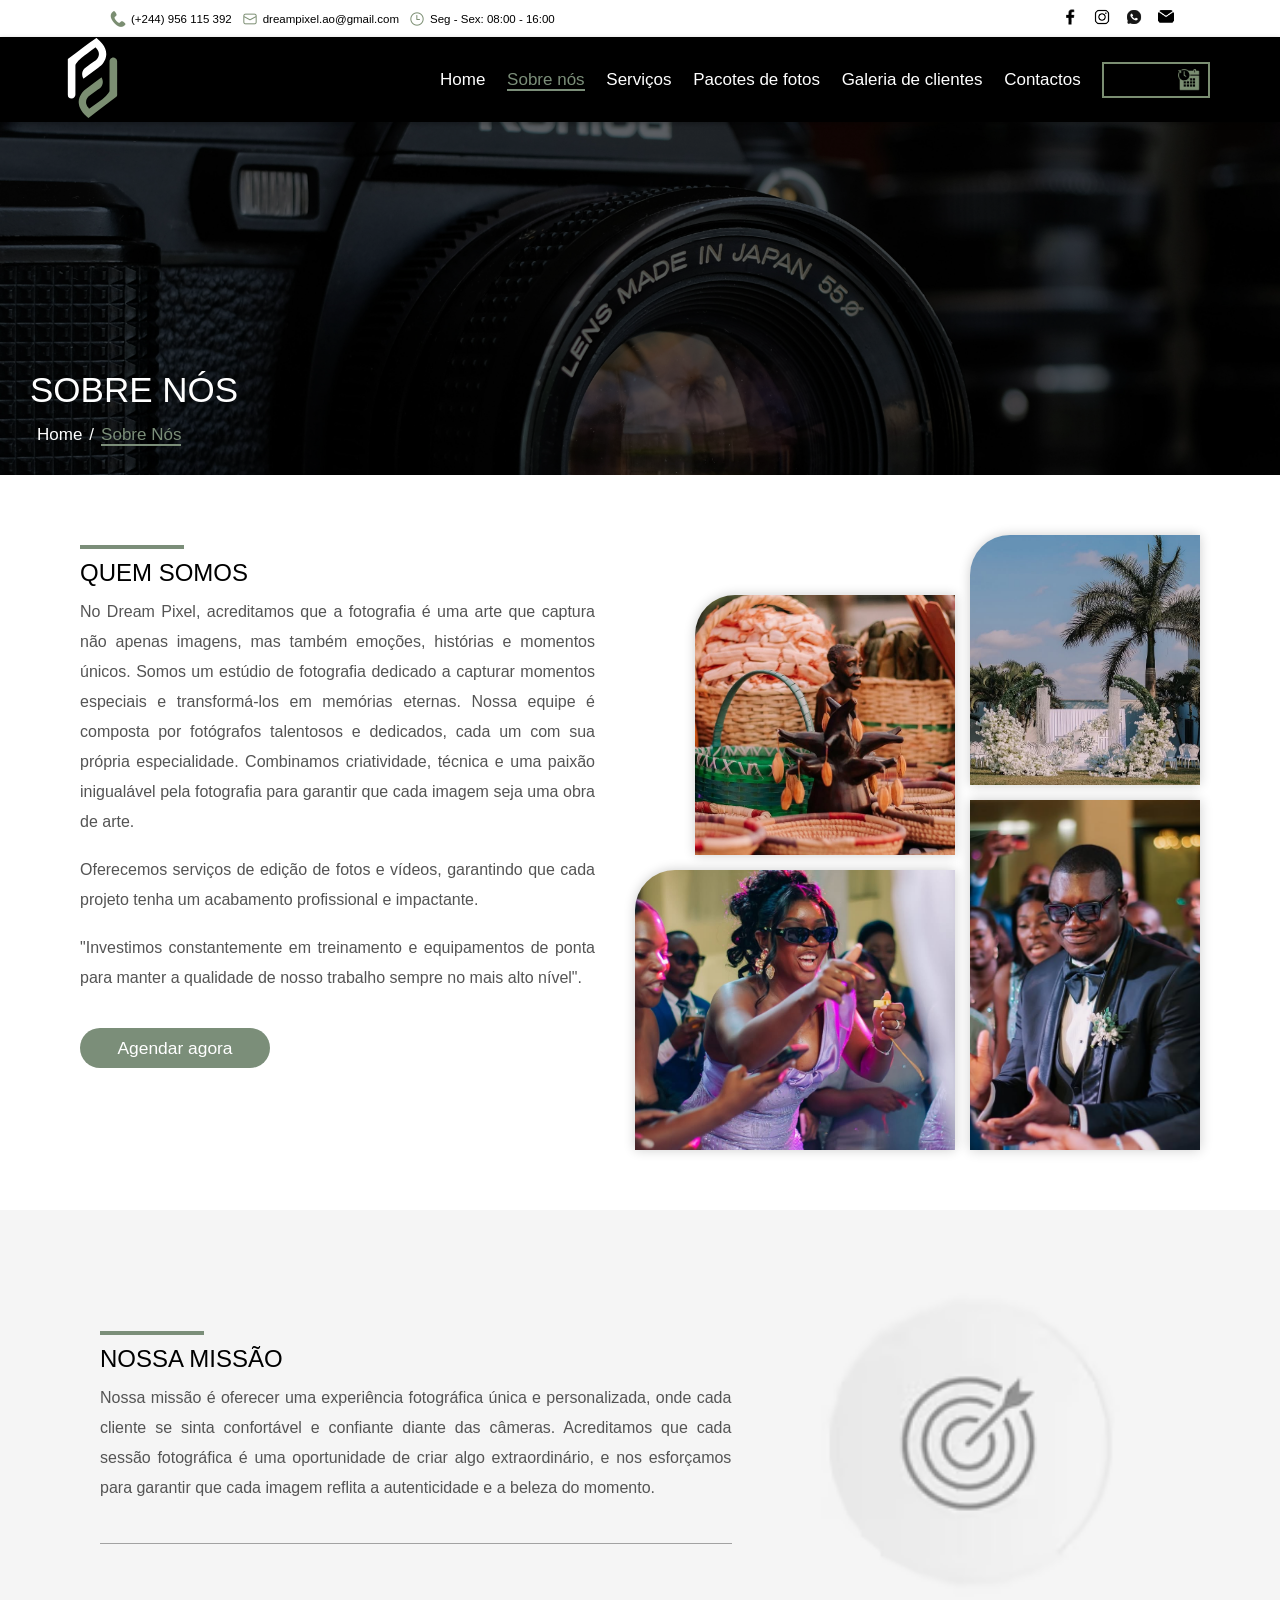
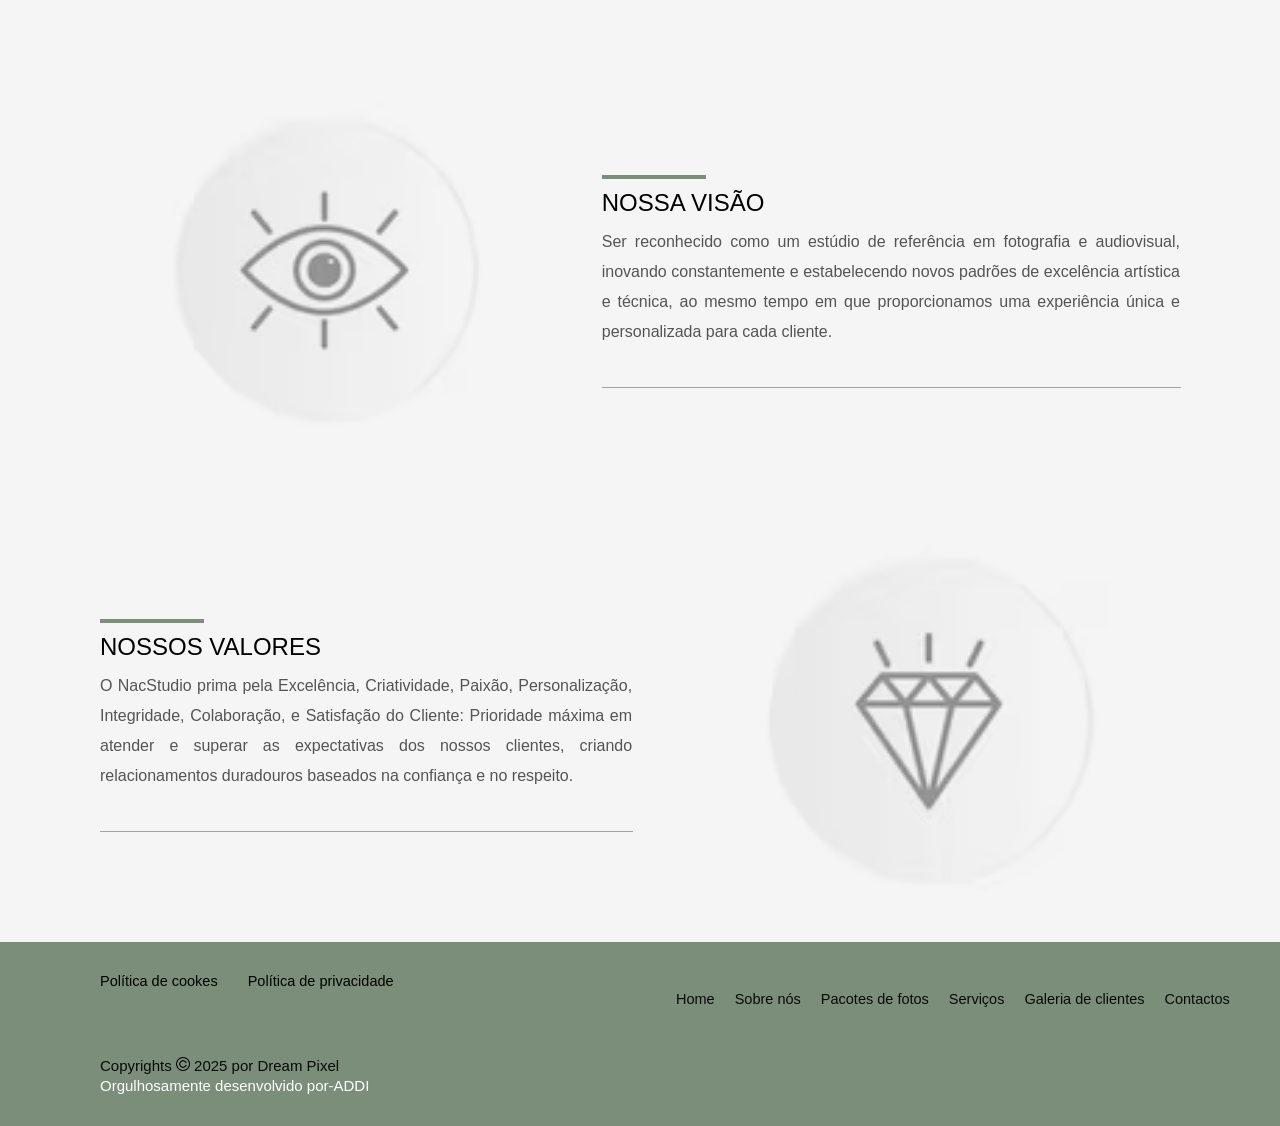
==== sobre.html @ 0a1ef699 "Add files via upload" ====
<!DOCTYPE html>
<html lang="pt-pt">
<head>
    <meta charset="UTF-8">
    <meta name="viewport" content="width=device-width, initial-scale=1.0">
    <link rel="stylesheet" href="css/slaide2.css">
    <link rel="stylesheet" href="css/style.css">
    <link rel="stylesheet" href="css/style2.css">
    <link rel="stylesheet" href="css/sobre.css">
    <link rel="stylesheet" href="css/mediaqueries.css">
    
    
    <title>Dream Pixel-Sobre nos</title>
</head>
<body>
    <div class="topoheader">
        <div class="info_contacto">
           <img src="icons8_phone.ico" alt="">
           <p>(+244) 956 115 392</p>
           <img src="iconsdd_envelope.ico" alt="">   
           <p>dreampixel.ao@gmail.com</p>
           <img src="icons8_clock.ico" alt=""> 
           <p> Seg - Sex: 08:00 - 16:00</p>

        </div>

        <div class="redes_sociais">
            <a href="https://www.facebook.com/profile.php?id=61563541110746" target="_blank">
                <img src="facebook.png" alt="" class="img">
            </a>
            
            <a href="https://www.instagram.com/dream_pixel_ao?igsh=MWpjcGRmNTVocTN6bA==" target="_blank">
                <img src="icone_instagram_32.png" alt="">
            </a>
            
            <a href="https://wa.me/244956115392" target="_blank">
                <img src="whatsapp_30px.png" alt="">
            </a>

            <a href="mailto:dreampixel.ao@gmail.com" dreampixel.ao@gmail.com="">
                <img src="icons8_envelope.ico" alt="">
            </a>
            

        </div>

    </div> 
    
    <header id="main-header">


        <div class="logo">
            <img src="css_incorporado.svg" alt="" class="img1">
            

        </div>
        
        <nav>
            <ul>
                <li><a href="index.html">Home</a></li>
                <li><a href="sobre.html" class="open">Sobre nós</a></li>
                <li><a href="index.html#servicos">Serviços</li></a>
                <li><a href="pacote_fotos.html">Pacotes de fotos</a></li>
                <li><a href="gallery.html">Galeria de clientes</a></li>
                <li><a href="contact.html">Contactos</a></li>
                <a href="agendar.html"><button>Agendar <img src="icons8_schedule.ico" alt=""></button></a>
            </ul>
        </nav>

        <button class="menu-btn" onclick="mostrarmenu()"></button>
            

    </header>
    <section id="container-menu-mediaqueries">
        <div class="menu-transparent">
            <button class="fecharmenu" onclick="fecharmenu()"><img class="fecharmenu-img" src="delete_50px.png" alt=""></button>
            <nav>
                <ul>
                    <li><a href="index.html">Home</a></li>
                    <li><a href="sobre.html" class="open">Sobre nós</a></li>
                    <li><a href="index.html#servicos">Serviços</li></a>
                    <li><a href="pacote_fotos.html">Pacotes de fotos</a></li>
                    <li><a href="gallery.html">Galeria de clientes</a></li>
                    <li><a href="contact.html">Contactos</a></li>
                    
                    
                </ul>
                <a href="agendar.html"><button>Agendar <img src="icons8_schedule.ico" alt=""></button></a>
            </nav>

            
        </div>
    </section>


    <div class="banner">
        <div class="filtro"></div>
        
    </div>
   
   <div class="banner_text">
        <h1>Sobre nós</h1>
        <div class="caminho">
            <ul>
                <li><a href="index.html">Home</a> </li>
                <li> / </li>
                <li><a href="gallery.html"  class="open">Sobre Nós</a></li>
            </ul>
        </div>
   </div>

   
   <main>
    <div  class="voltarinicio" id="iniciobtn" >
        <a href="" onclick="voltaraoinicio()"><img src="up_50px.png" alt=""></a>
    </div>
    
    <section class="sobre_nos">
        <div class="text">
            
            <hr class="separador">
            <h2>Quem somos</h2>
            <p>
                

                No Dream Pixel, acreditamos que a fotografia é uma arte que captura não apenas imagens, mas também emoções, histórias e momentos únicos. Somos um estúdio de fotografia dedicado a capturar momentos especiais e transformá-los em memórias eternas.
                Nossa equipe é composta por fotógrafos talentosos e dedicados, cada um com sua própria especialidade. Combinamos criatividade, técnica e uma paixão inigualável pela fotografia para garantir que cada imagem seja uma obra de arte.
            </p>
            <br>
            <p>Oferecemos serviços de edição de fotos e vídeos, garantindo que cada projeto tenha um acabamento profissional e impactante.</p> <br>
            <p>
                "Investimos constantemente em treinamento e equipamentos de ponta para manter a qualidade de nosso trabalho sempre no mais alto nível".
            </p>
            <div class="btn">
                <a href="agendar.html"><button class="sabermais_btn">Agendar agora</button></a>
            </div>
        </div>
        <div class="img">
            <div class="coluna1">
                <div class="img1"></div>
                <div class="img2"></div>

            </div>
            
            <div class="coluna2">
                <div class="img3"></div>
                <div class="img4"></div>
            </div>
            

        </div>

    </section>

    
    <section class="missao">
        <div class="text">
            <hr class="separador">
        
            <h2>Nossa Missão</h2>
            <p>
                Nossa missão é oferecer uma experiência fotográfica única e personalizada, onde cada cliente se sinta confortável e confiante diante das câmeras. Acreditamos que cada sessão fotográfica é uma oportunidade de criar algo extraordinário, e nos esforçamos para garantir que cada imagem reflita a autenticidade e a beleza do momento.
            </p>
            <hr class="separador_text">
        </div>
        <div class="missao_img">
            <img src="missao.png" alt="">
        </div>
    </section>

    <section class="visao">

        <div class="visao_img">
            <img src="visao.png" alt="">
        </div>
        <div class="text">
            <hr class="separador">
            <h2>Nossa Visão</h2>
            <p>
                Ser reconhecido como um estúdio de referência em fotografia e audiovisual, inovando constantemente e estabelecendo novos padrões de excelência artística e técnica, ao mesmo tempo em que proporcionamos uma experiência única e personalizada para cada cliente.
            </p>
            <hr class="separador_text">
        </div>

    </section>

    <section class="valores">


        <div class="text">
            <hr class="separador">
            <h2>Nossos Valores</h2>
            <p>
                O NacStudio prima pela 
                Excelência, Criatividade, Paixão, Personalização, Integridade, Colaboração, e 
                Satisfação do Cliente: Prioridade máxima em atender e superar as expectativas dos nossos clientes, criando relacionamentos duradouros baseados na confiança e no respeito.
            </p>
            <hr class="separador_text">
        </div>

        <div class="valores_img">
            <img src="valores.png" alt="">
        </div>

    </section>
    
        <footer>
        <div class="links">
            <div class="privacidade">
                <ul>
                    <li>Política de cookes</li>
                    <li>Política de privacidade</li>

                </ul>
            </div>
            <div class="nav">
                <ul>
                    <li><a href="index.html">Home</a></li>
                    <li><a href="sobre.html">Sobre nós</a></li>
                    <li><a href="pacote_fotos.html">Pacotes de fotos</a></li>
                    <li><a href="index.html#servicos">Serviços</a></li>
                    <li><a href="gallery.html">Galeria de clientes</a></li>
                    <li><a href="contact.html">Contactos</a></li>

                </ul>
            </div>
        </div>
        <div class="direitos_reservados">
            <p>
            Copyrights <img src="direitos_reservados_img.png"  height="14px" class="Autor Durão Gaspar"> 2025 por Dream Pixel <br><span>Orgulhosamente desenvolvido por-ADDI</span>
            
            </p>
            
        </div>
    </footer>


    
    </main>




    <script src="javascript/script.js"></script>
    <script src="javascript/cart.js"></script>

    
</body>
</html>
---- css/slaide2.css ----
.slaider{
    top: 122px;
    width: 100%;
    height: auto;
    overflow: hidden;
    position: relative;
    display: flex;
    align-items: center;
    justify-content: center;

}
.filtro{
    position: absolute;
    top: 0;
    left: 0;
    width: 100%;
    height: 100%;
    background-color: rgba(0, 0, 0, 0.582);
    }

.slaider .slides{
    width: 100vw;
    height: auto;
    display: flex;
    
    
    
}

.slaider .slides input{
    display: none;
}

.slaider .slaide{
    width: 100%;
    position: relative;
    transition: 2s;
    display: flex;
    justify-content: center;
    align-items: center;
    
}

.slaider .slaide img{

    width: 100vw;
    height: 540px;
}
.slaider .slaide h1{
    position: absolute;
    font-family: 'Source Sans 3', sans-serif;
    text-align: center;
    align-items: center;
    justify-content: center;
    display: flex;
    z-index: 1;
    color: white;
    border: 0;
    width: 780px;
    font-style: inherit;
    outline: 0;
    padding: 0;
    vertical-align: baseline;
    font-size: 35px;
    font-weight: normal;
    text-transform: uppercase;

}



.slaider .manual-btn{
    border: 2px solid #7b8e79;
    padding: 4px;
    border-radius:10px ;
    cursor: pointer;
    transition: 1s;
    z-index: 1;
}

.slaider .manual-btn{
    margin-right: 10px;
}

.slaider .manual-btn:hover{
    background-color: #7b8e79;
}

.slaider .slides #radio1:checked ~ .first{
    margin-left: 0;
}

.slaider .slides #radio2:checked ~ .first{
    margin-left: -100%;
}



.slaider .navigation-auto div{
    border: 2px solid #7b8e79;
    padding: 4px;
    border-radius:10px ;
    cursor: pointer;
    transition: 1s;
    z-index: 1;
    
}

.slaider .navigation-auto{
    display: flex;
    justify-content: center;
    align-items: center;
    position: absolute;
    width: 100%;
    bottom: 5vh;
    
}

.slaider .navigation-auto div:not(:last-child){
    margin-right: 10px;
    margin-left: 10px;
}
.slaider .navigation-auto div:not(:first-child){
    margin-right: 5px;
    
}

.slaider #radio1:checked ~ .navigation-auto .auto-btn1{
    background-color: #7b8e79;
}

.slaider #radio2:checked ~ .navigation-auto .auto-btn2{
    background-color: #7b8e79;
}
---- css/style.css ----
*{
    padding: 0;
    margin: 0;
    scroll-behavior: smooth;
    user-select: none;

    
    
    
}

.banner{
    width: 100%;
    height: 500px;
    background: url(../pexels-ngochuy-10087655.jpg) no-repeat  center;
    background-size: cover;
    position: fixed;
    top: 85px;
       
}

.text{
    width: 98%;
}

.separador{
    padding: 2px;
    margin: 10px 0;
    border: none;
    background-color: #7b8e79;
    width: 100px;

}

main{

    position: relative;
    height: auto;
    z-index: 1;
    background-color: white;

}

.banner_text{
    z-index: 1;
    position: relative;
    font-family: 'Source Sans 3', sans-serif;
    width: 100%;
    top: 370px;
    margin-bottom: 400px;

}

.banner_text h1{
    font-size: 35px;
    font-weight: 400;
    text-transform: uppercase;
    color: white;
    margin-left: 30px;
    margin-bottom: 15px;
}
body{
    position:relative;
    height: auto;
    box-sizing: border-box;
    max-width: 100vw;
    

    
   
}

body .topoheader{
    padding: 5px  0px !important;
    
    background-color: #fff !important;
    align-items: center !important;
    height: 27px !important;
    position: fixed !important;
    top: 0 !important;
    left: 0 !important;
    z-index: 1000 !important;
    width: 100% !important;
    display: flex;
    justify-content: space-between ;
    


}
body .topoheader .info_contacto{
    margin-left: 100px !important;
    font-family: Arial, sans-serif !important;
    align-items: center !important;
    display: flex ;
    color: #000 !important;

}
body .topoheader .info_contacto p{
    margin-left: 5px !important;
    font-size: 11.5px !important;
    margin-bottom: 0rem;
    
    
    
}
body .topoheader .info_contacto img{
    width: 16px !important;
    margin-left:10px ;

}
body .topoheader .redes_sociais{
    margin-right: 100px ;

}
.redes_sociais a{
    text-decoration: none !important;
    color: transparent !important;

}
body .topoheader .redes_sociais img{
    width: 18px !important;
    border-radius: 50% !important;
    padding: 5px !important;

}
body .topoheader .redes_sociais img:not(:last-child){
    margin:0px 5px !important;

}

body .topoheader .redes_sociais img:hover{

   
    background-color: #7b8e79 !important;

}

header{
    width: 100%;
    background-color: #000;
    display: flex;
    justify-content:space-between;
    align-items: center;
    height: 85px;
    position: fixed;
    transition: 0.5s;
    box-shadow: 0 2px 5px rgba(0, 0, 0, 0.3);
    top: 37px;
    left: 0;
    z-index: 1000;


    
}


header .logo .img1{
    margin-left: 35px;
    width: 115px;  
    height: 80px;
    background-color: black;
}
header nav ul{
    display: flex;
    margin-right: 70px;
    justify-content: space-between;
    width: 770px;
    align-items: center;

}


header nav ul li{
    list-style-type: none;
    font-weight: 500;
    font-size: 17px;
    font-family: Open Sans, sans-serif;
    color: #fff;
    
    

}

header nav ul a{
    text-decoration: none;
    font-weight: 500;
    font-size: 17px;
    font-family: Open Sans, sans-serif;
    color: #fff;
    

}

.open{
    color: #7b8e79 !important;
    border-bottom:2px solid #7b8e79;

    

}

header nav ul li a:hover{
    color: #7b8e79;
    text-decoration: none;
}



header nav ul button, .menu-transparent a button{
    
    font-weight: 500;
    font-size: 16px;
    font-family: Open Sans, sans-serif;
    padding: 5px 8px;
    background-color: transparent;
    border: 2px solid #7b8e72;
    color: #000;
    align-items: center;
    display: flex;
    cursor: pointer;
    transition: 0.4s;
    

}

header nav ul button img, .menu-transparent a button img{
    width: 22px;
    margin-left: 5px;
}
header nav ul button:hover{

    background-color: #0909090d;
}

header .menu-btn{
    display: none;
    cursor: pointer;
    background-color: transparent;
    border: none;
    margin-right: 40px;
    width: 40px;
    height: 40px;
    background: url(../menubranco.png) center no-repeat;
    background-size: cover;
}
header .menu-btn:hover{
    background-color: rgb(238, 238, 238);

}


#container-menu-mediaqueries{
    display: none;
    backdrop-filter: blur(10px);
    position: fixed;
    top: 0px;
    left: 0;
    width: 100%;
    height: 100%;
    background-color: rgba(0, 0, 0, 0.5);
    z-index: 1000;

}
.menu-transparent{
    
    padding-left: 35px;
    position: fixed;
    top: 0px;
    right: 0;
    background-color: #fff;
    width: 80vw;
    height: 100vh;
    color: #000;
}
.menu-transparent .fecharmenu-img{

    width: 19px;
    height: 19px;

}
.menu-transparent .fecharmenu{
    display: flex;
    align-items: center;
    position: absolute;
    top: 10px;
    right: 30px;
    width: auto;
    border: none;
    padding: 10px;
    border-radius: 50%;
    background-color: transparent;
    cursor: pointer;
    transition: 0.6s;
}
.menu-transparent .fecharmenu:hover{
    
    background-color: rgb(238, 238, 238);

}
.menu-transparent nav ul{
    margin-top: 65px;
    margin-right: 30px;
    display: flex;
    flex-direction: column;
    gap: 15px;
    margin-bottom: 20px;
    color: #000;
    
}
.menu-transparent nav ul li{
    padding-bottom: 8px;
    list-style-type: none;
    font-weight: 800;
    font-size: 12.5px;
    font-family: Open Sans, sans-serif;
    color: #090909;
    text-transform: uppercase;
    

}
.menu-transparent nav ul li:not(:last-child){
    border-bottom: 0.1px solid rgba(93, 93, 93, 0.232);
}

.menu-transparent  a{
    text-decoration: none;
    font-weight: 700;
    font-size: 12.5px;
    font-family: Open Sans, sans-serif;
    color: #090909;
    
}
.menu-transparent nav ul li a:hover{
    color: #7b8e79;
    text-decoration: none;
}
.menu-transparent nav ul li:hover{
    background-color: #e6e6e680;
    cursor: pointer;

}
.menu-transparent nav ul button{

    color: #000;
}
.menu-transparent nav ul button:hover{

    background-color: #0909090d;
}


.voltarinicio{
    position: absolute;
    position: fixed;
    top: 90vh;
    right: 3vw;
    background-color: #7b8e79;
    padding: 5px;
    z-index: 1;
    cursor: pointer;
    display: none;
    transition: 1s;
    border-radius: 10%;
    box-shadow: 0px 0px 4px 0px black;
    

}
.voltarinicio img{
    height: 28px;

}

.caminho ul{
    display: flex;
    margin-left: 30px;
    margin-bottom: 30px;


}
.caminho ul li, .caminho ul li a{
    list-style-type: none;

    font-weight: 500;
    font-size: 17px;
    font-family: Open Sans, sans-serif;
    color: #ffffff;
    text-decoration: none;

}
.caminho ul li{
    margin-left: 7px;
}
.caminho ul li:hover{
    cursor: pointer;
    border-bottom: 1px dotted white;
}

footer{
    font-weight: 500;
    font-family: syne, sans-serif !important;
    background-color: #7b8e79 !important;
    padding-top: 30px !important;
    padding-bottom: 30px !important;
    padding-left: 100px !important;
    height: max-content !important;
    width: auto;
    flex-wrap: wrap;
    
}
footer .privacidade ul{
    display: inline-flex !important;
    gap: 30px;
    width: auto !important;

}
footer ul li{
    
    list-style-type: none !important;
    font-weight: 500 !important;
    font-size: 14.5px !important;
    font-family: Open Sans, sans-serif !important;

    
    
}
footer ul li a:hover{
    cursor: pointer;
    border-bottom: 1px dotted black;
}

footer .nav ul{
    
    flex-wrap: wrap !important;
    display: inline-flex;
    gap: 20px;
    margin-left: 45vw;


    
}
footer .nav ul a{
    width: auto;
    text-decoration: none;
    color: #090909;

    

}

.direitos_reservados{
    
    color: #090909 !important;
    font-size: 15px;
    font-family:  syne, sans-serif;
    margin-top: 3rem;
    
}
.direitos_reservados p{
    line-height: 20px;
    
}

.direitos_reservados span{
    
    color: #fff;

}
---- css/style2.css ----
.sobre_nos{
    font-family: 'Source Sans 3', sans-serif;
    display: flex;
    padding: 60px 80px;
    background-color: white;
    width: auto;
    box-sizing: border-box;
    gap: 40px;
    margin-top: 160px;

    
}


.sobre_nos .text h1{
    margin-bottom: 20px;
    font-size: 35px;
    font-weight: 400;
    text-transform: uppercase;
}

.text h2{
    margin-top: 10px;
    margin-bottom: 10px;
    font-weight: 400;
    text-transform: uppercase;
    font-family: 'Source Sans 3', sans-serif;
    
}
.sobre_nos .text .btn{
    display: flex;
    width: auto;
    margin: 30px 0;
    gap: 30px;


}

.sobre_nos  button{
    border: none;
    width: 190px;
    height: 40px;
    font-size: 17.4px;
    margin: 5px 0;
    cursor: pointer;
    border-radius: 90px;
    font-weight: 500;
    
}

.sobre_nos  .sabermais_btn{
    background-color:#7b8e79;
    color: white;
}
.sobre_nos .text .btn .contactar_btn{
    color: #7b8e79;
    background-color: transparent;
    border: 2px solid #7b8e79;
}




.sobre_nos .text p{
    color: rgb(84, 84, 84);
    font-weight: 500;
    text-align: justify;
    line-height: 30px;
    font-family: 'Source Sans 3', sans-serif;
}
.sobre_nos .img{
    
    display: flex;
    gap: 15px;
    
   
    
}
.sobre_nos .img .coluna1, .coluna2{
    display: flex;
    flex-direction: column;
    gap: 15px;


}
.sobre_nos .img .img1, .img2, .img3, .img4{
    background-size: cover;
    background-repeat: no-repeat;
    background-position: center !important;
    box-shadow: 0px 0px 12px 0px rgba(0,0,0,0.2);

    
}
.sobre_nos .img .img1{
    margin-top: 60px;
    margin-left:60px ;
    background-color: aqua;
    width: 260px;
    height: 260px;
    border-top-left-radius: 40px;
    background-image: url(../imagens/gallery6.jpg);
    
}
.sobre_nos .img .img2{

    
    background-color: aqua;
    width: 320px;
    height: 280px;
    border-top-left-radius: 40px;
    background-image: url(../imagens/gallery11.jpg);
    
}


.sobre_nos .img .img3{
    border-top-left-radius: 40px;
    background-color: aqua;
    width: 230px;
    height: 250px;
    background-image: url(../imagens/gallery7.jpg);

}
.sobre_nos .img .img4{
    background-color: aqua;
    width: 230px;
    height: 350px;
    background-image: url(../imagens/gallery4.jpg);

}


.separador_text{
    margin-top: 40px;
    width: 100%;
    background-color: rgb(162, 162, 162);
    border: none;
    padding: 0.5px;
}
.nossos_servicos{
    font-family: 'Source Sans 3', sans-serif;
    background-color: #F5F5F5;
    padding: 35px 0px;
    display: flex;
    align-items: center;
    justify-content: center;
    flex-direction: column;
    text-align: center;
    
    

}
.nossos_servicos .servicos{
   margin-top: 40px;
    display: flex;
    flex-wrap: wrap;
    justify-content: center;
    gap: 15px;
    width: 100%;

    

}


.nossos_servicos .servicos .servico{
   
   background-color: white;
   justify-content: center;
   border-radius: 8px;
   border: 1.5px solid #7b8e79;
   height: 350px;
   width: 250px;
   padding: 30px 10px;
   transition: 0.3s;
   

    

}
.nossos_servicos .servicos .servico:hover{
    box-shadow: 0px 0px 10px 0px #7b8e79;
 
 }
 

.nossos_servicos .servicos .servico img{

    width: 60px;
    height: 60px;
    padding: 5px;
    border-radius: 50%;
    border: 0.5px solid #7b8e79;
    background-color: none;
    mix-blend-mode: multiply;

     
 
 }
 .nossos_servicos .servicos .servico h3{
    margin: 20px 0px;
    font-weight: 400;
   font-size: 18px;
}

#text{
    width: auto;
    justify-content: center;
    align-items: center;
    display: flex;
    flex-direction: column;
    flex-wrap: wrap;

    
}
.text p{
    color: rgb(84, 84, 84);
    font-weight: 500;
    text-align: center;
    line-height: 30px;
    font-family: 'Source Sans 3', sans-serif;
   

}


.nossos_servicos .servicos .servico p{
    
    color: rgb(61, 61, 61);
    font-weight: 500;
    text-align: justify;
    line-height: 25px;
   

}

.nossos_servicos .text .separador{
    padding: 2px;
    margin: 20px 0;
    border: none;
    background-color: #7b8e79;
    width: 100px;
    

}

.banner_agendar{
    font-family: 'Lucida Sans', 'Lucida Sans Regular', 'Lucida Grande', 'Lucida Sans Unicode', Geneva, Verdana, sans-serif;
    height: 270px;
    position: relative;
    margin: 30px 10px;
    color: white;
    text-align: left;
    background: url(../pexels-standsome-worklifestyle-3540493-10321994.jpg) no-repeat  center;
    background-size: cover;
    padding:20px 50px;
    display: flex;
    flex-direction: column;
    
    

}
.banner_agendar h2{
    
    margin-top: 40px;
    font-weight: 400;
    width: 500px;
    font-size: 30px;
    z-index: 1;
    text-shadow: 0px 0px 1.5px  black;
}
.banner_agendar p{
    margin-left: 3px;
    margin-top: 7px;
    z-index: 1;
    font-size: 16px;
    text-shadow: 0px 0px 1.5px  black;
    text-align: justify;
    
}

.banner_agendar button{
    border: none;
    width: 160px;
    height: 40px;
    font-size: 17.4px;
    margin: 20px 0;
    cursor: pointer;
    border-radius: 8px;
    font-weight: 500;
    background-color: #7b8e79;
    color: white;
    z-index: 1;
}
.banner_agendar  a{
    z-index: 1;
}
.filtros{
    position: absolute;
    top: 0;
    left: 0;
    width: 100%;
    height: 100%;
    background-color: rgba(0, 0, 0, 0.56);
    }

    .depoimentos .topo-slaide{
        display: flex;
        justify-content: space-between;
        font-family: "Work Sans", sans-serif;
        padding: 0px 50px;
        margin: 20px 0;
    }
    .depoimentos .topo-slaide p{
        color: #7b8e79;
       

    }
    .depoimentos .topo-slaide .botoes{
       
        width: 80px;
        display: flex;
        justify-content: space-between;

    }
    .depoimentos .topo-slaide .botoes button{
        background-color: transparent;
        padding: 5px;
        border-radius: 50%;
        border: 1.5px solid black;
        width: 30px;
        cursor: pointer;


    }
    .depoimentos .topo-slaide .botoes button:hover{
        background-color: rgba(0, 0, 0, 0.052);

    }
---- css/sobre.css ----
.missao p, .visao p, .valores p{
    color: rgb(84, 84, 84);
    font-weight: 500;
    text-align: justify;
    line-height: 30px;
    font-family: 'Source Sans 3', sans-serif;
}

.missao, .visao, .valores{
    font-family: 'Source Sans 3', sans-serif;
    display: flex;
    justify-content: center;
    padding: 40px 100px ;
    align-items: center;
    height: auto;
    gap:40px;
    background-color: #F5F5F5;
    
    
    
}
.missao .missao_img{
    width: auto;
    
    height: auto;

}

.missao .missao_img img, .visao .visao_img img, .valores .valores_img img{
    width: 40;
    height: 40vh;
    mix-blend-mode: multiply;

}


.visao .visao_img{
    width: auto;
    
    height: auto;

}

.valores .valores_img{
    width: auto;
    
    height: auto;

}
---- css/mediaqueries.css ----
@media (max-width:1024px ){


    body .topoheader{
        justify-content: center;
        align-items: center;
    }
    body .topoheader .info_contacto{
        display: none;
    }
    body .topoheader .redes_sociais{
        margin: 0;
    }
    header .menu-btn{
        display: block;
    }

    


    .contacto{
        justify-content: space-between;
        padding: 0 50px;
    }

    .banner_agendar h2{
        width: 95%;

    }



}

@media (max-width: 767px ){



    header nav{
        display: none;

    }
    footer{

        padding-left: 15vw !important;

        
    }

    footer .nav ul{
        gap: 10px;
        margin-top: 30px;
        flex-direction: column;
        margin-left: 0px;
        
        
    }
    .missao, .visao, .valores{
        display: flex;
        flex-direction: column;
        align-items: center;
        justify-content: center;
        padding: 60px 40px;

    }
    .missao_img, .visao_img, .valores_img{
        margin: 0;
    }

    .sobre_nos{
        display: flex;
        flex-direction: column;
        align-items: center;
        padding: 60px 40px;
        
    }
    .sobre_nos .text{
        width: 100%;

    }
    .sobre_nos .text .btn{
        gap: 10px;
        align-items: center;
        flex-direction: column;
        justify-content: center;
    
    }
    .sobre_nos .text p{
        
        font-weight: 200;
    }
    .missao p, .visao p, .valores p{
        font-weight: 200;
    }
    

    .contacto{
        padding: 20px 40px;
        flex-direction: column;
        align-items: center;
        justify-content: center;
    }
    .contacto .info_contactos{
        width: 300px;
    }

    .formulario{
        width: 300px;
    }

    .slaider .slaide h1{

        top: 200px;
        z-index: 1;
        color: white;
        border: 0;
        width:100vw ;
        font-size: 25px;

    }

    .slaider .slaide img{

        height: 400px;
    }





    .depoimento p{
        
        font-size: 17px;

       
    }

    .sobre_nos .img{
        
        display: flex;
        gap: 15px;
        width: 100%;
        height: 500px;
        
       
        
    }

    .sobre_nos .img .coluna1, .coluna2{
        display: flex;
        flex-direction: column;
        gap: 15px;
        
    
    }
    .sobre_nos .img .coluna1{
        width: 57%;
        height: auto;
    }
    .sobre_nos .img .coluna2{
        width: 40%;
        height: auto;
    }
    .sobre_nos .img .img1, .img2, .img3, .img4{
        background-size: cover;
        background-repeat: no-repeat;
        background-position: center;
        box-shadow: 0px 0px 12px 0px rgba(0,0,0,0.2);
    
        
    }
    .sobre_nos .img .img1{
        margin-top: 60px;
        margin-left:60px ;
        background-color: aqua;
        width: 71.5%;
        height: 42%;
        border-top-left-radius: 40px;

        
    }
    .sobre_nos .img .img2{
    
        
        background-color: aqua;
        width: 98%;
        height: 45%;
        border-top-left-radius: 40px;

        
    }
    
    
    .sobre_nos .img .img3{
        border-top-left-radius: 40px;
        background-color: aqua;
        width: 100%;
        height: 40%;

    
    }
    .sobre_nos .img .img4{
        background-color: aqua;
        width: 100%;
        height: 56%;

    
    }
    .agendar{
        margin: 20px 40px;
   
    }
    #text{
        margin: 0px 25px;
    
        
    }




    

}
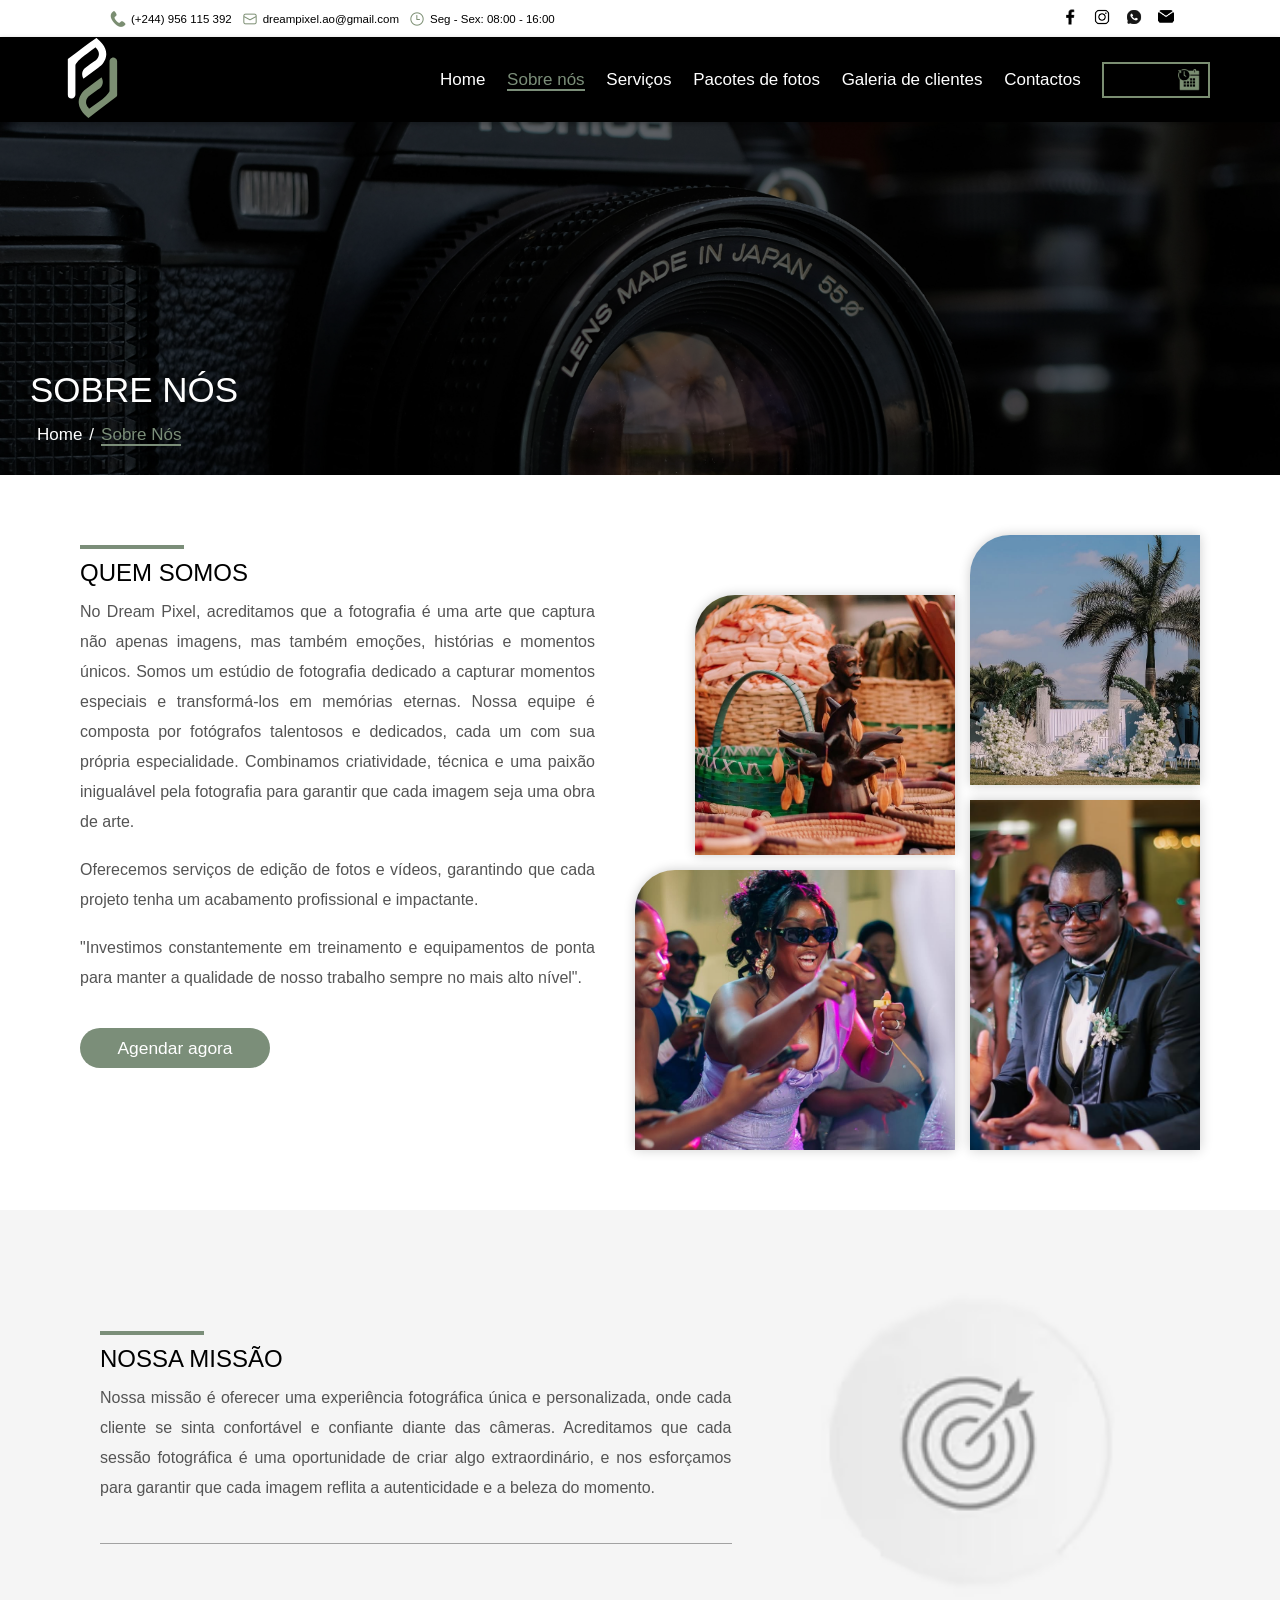
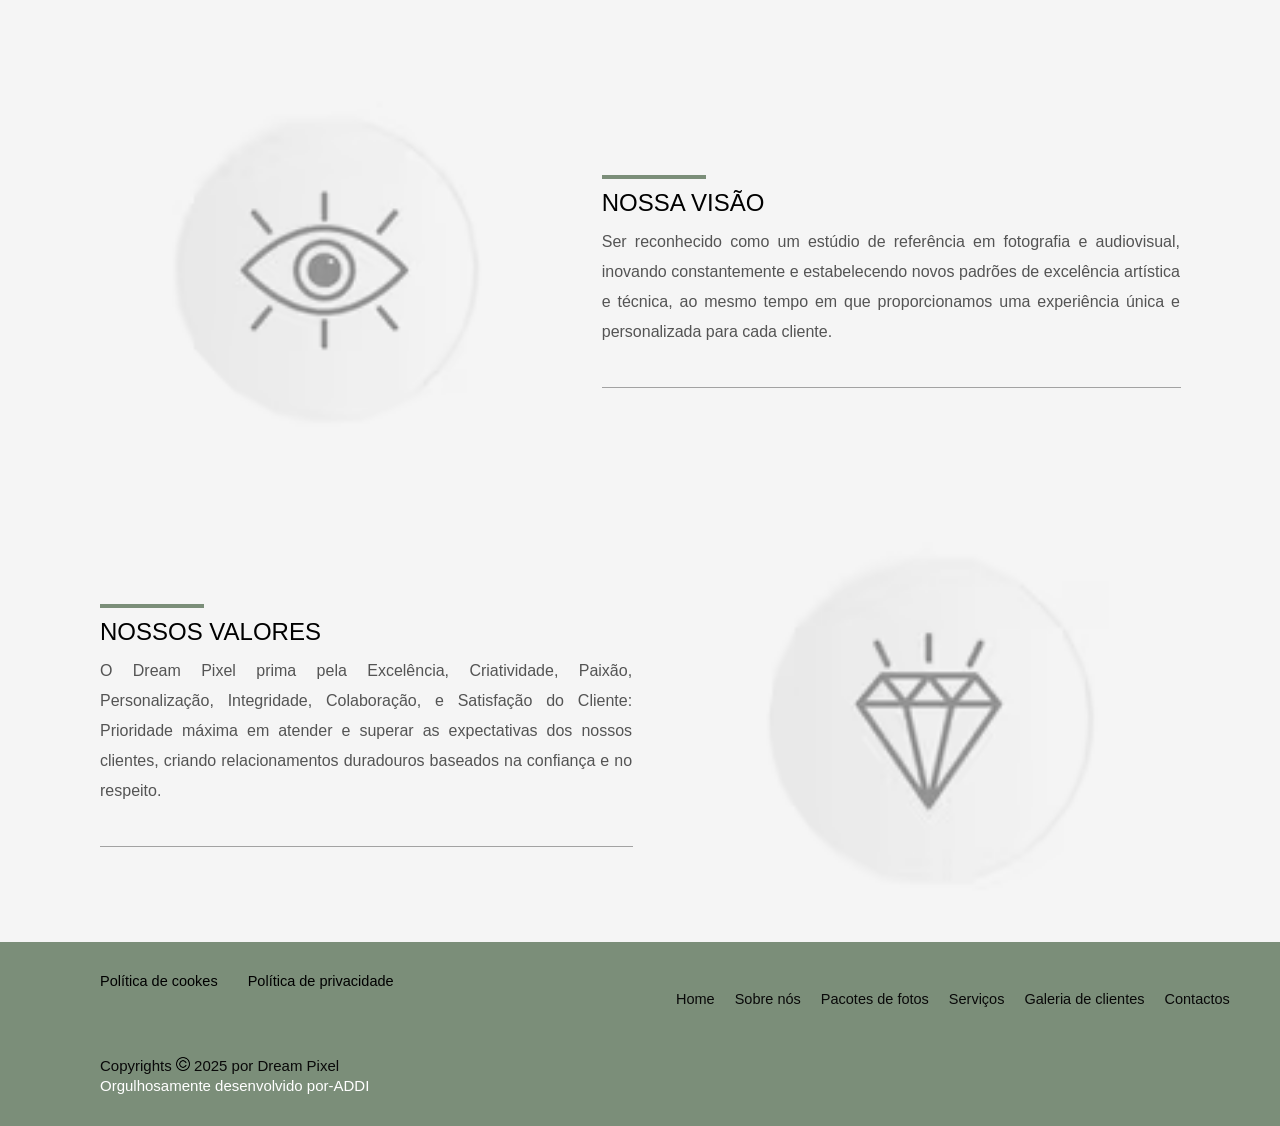
==== commit 3424408d: "Update sobre.html" ====
--- a/sobre.html
+++ b/sobre.html
@@ -111,9 +111,7 @@
 
    
    <main>
-    <div  class="voltarinicio" id="iniciobtn" >
-        <a href="" onclick="voltaraoinicio()"><img src="up_50px.png" alt=""></a>
-    </div>
+
     
     <section class="sobre_nos">
         <div class="text">
@@ -191,7 +189,7 @@
             <hr class="separador">
             <h2>Nossos Valores</h2>
             <p>
-                O NacStudio prima pela 
+                O Dream Pixel prima pela 
                 Excelência, Criatividade, Paixão, Personalização, Integridade, Colaboração, e 
                 Satisfação do Cliente: Prioridade máxima em atender e superar as expectativas dos nossos clientes, criando relacionamentos duradouros baseados na confiança e no respeito.
             </p>
@@ -246,4 +244,4 @@
 
     
 </body>
-</html>+</html>
